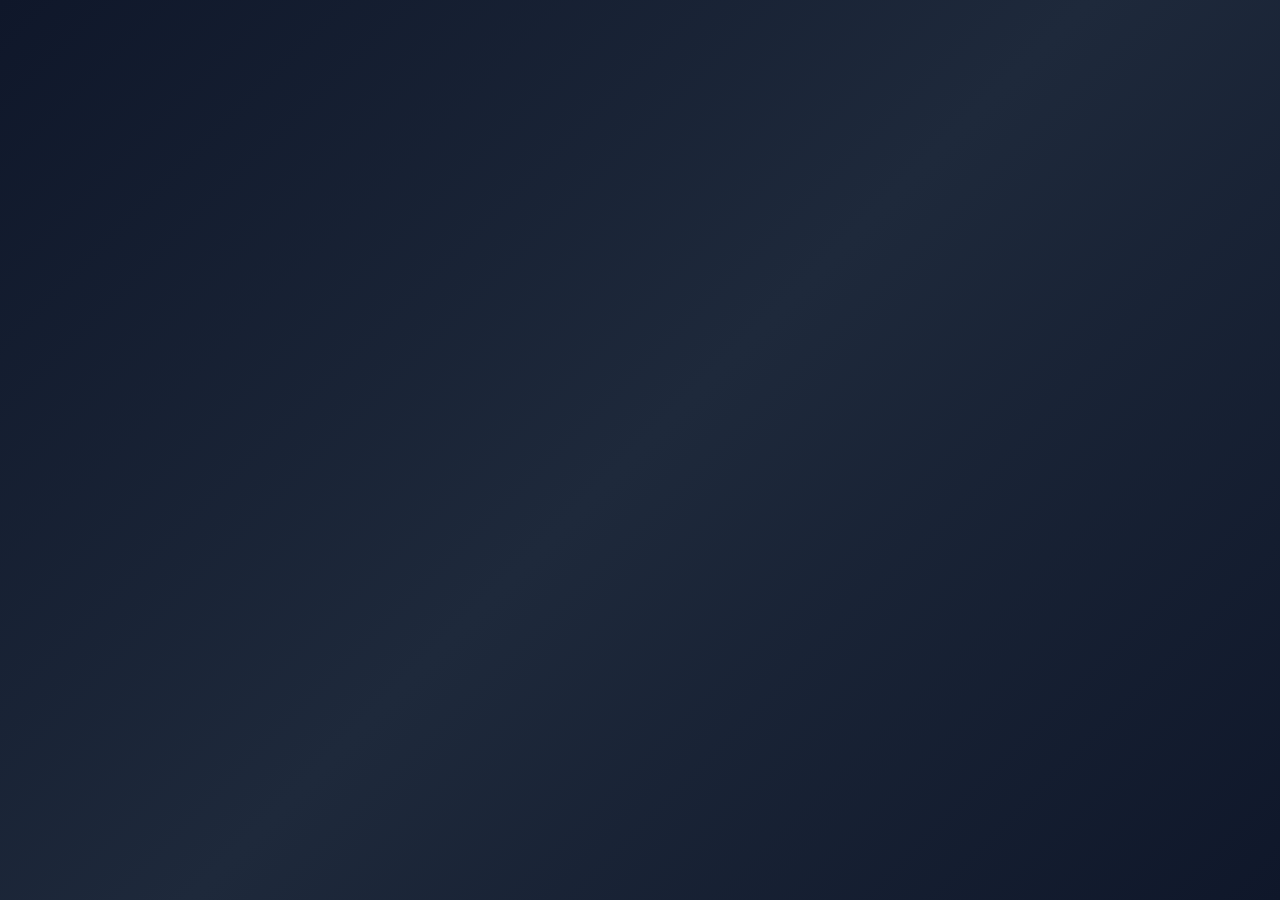
==== index.html @ 05bf09d7 "Create index.html" ====
<!DOCTYPE html>
<html lang="en">
<head>
    <meta charset="UTF-8">
    <meta name="viewport" content="width=device-width, initial-scale=1.0">
    <title>AI Todo Planner - Smart Task Management</title>
    <style>
        * {
            margin: 0;
            padding: 0;
            box-sizing: border-box;
        }

        :root {
            --primary: #6366f1;
            --primary-dark: #4f46e5;
            --secondary: #8b5cf6;
            --success: #10b981;
            --warning: #f59e0b;
            --danger: #ef4444;
            --dark: #1f2937;
            --dark-lighter: #374151;
            --light: #f9fafb;
            --border: #4b5563;
            --text: #e5e7eb;
            --text-muted: #9ca3af;
        }

        body {
            font-family: 'Segoe UI', Tahoma, Geneva, Verdana, sans-serif;
            background: linear-gradient(135deg, #0f172a 0%, #1e293b 50%, #0f172a 100%);
            color: var(--text);
            min-height: 100vh;
            padding: 20px;
        }

        .container {
            max-width: 1200px;
            margin: 0 auto;
        }

        /* Header */
        .header {
            background: linear-gradient(135deg, var(--primary) 0%, var(--secondary) 100%);
            border-radius: 16px;
            padding: 30px;
            margin-bottom: 40px;
            box-shadow: 0 20px 25px rgba(0, 0, 0, 0.3);
        }

        .header-content {
            display: flex;
            justify-content: space-between;
            align-items: center;
            flex-wrap: wrap;
            gap: 30px;
        }

        .logo {
            display: flex;
            align-items: center;
            gap: 15px;
            color: white;
        }

        .logo-icon {
            font-size: 40px;
            animation: float 3s ease-in-out infinite;
        }

        .logo h1 {
            font-size: 28px;
            font-weight: 700;
        }

        @keyframes float {
            0%, 100% { transform: translateY(0); }
            50% { transform: translateY(-10px); }
        }

        .header-stats {
            display: flex;
            gap: 30px;
        }

        .stat {
            display: flex;
            flex-direction: column;
            align-items: center;
            background: rgba(255, 255, 255, 0.1);
            padding: 15px 25px;
            border-radius: 10px;
            backdrop-filter: blur(10px);
        }

        .stat-label {
            font-size: 12px;
            text-transform: uppercase;
            letter-spacing: 1px;
            opacity: 0.9;
            color: rgba(255, 255, 255, 0.8);
        }

        .stat-value {
            font-size: 28px;
            font-weight: 700;
            color: white;
            margin-top: 5px;
        }

        /* Main Content */
        .main-content {
            display: flex;
            flex-direction: column;
            gap: 30px;
        }

        /* Input Section */
        .input-section {
            display: flex;
            flex-direction: column;
            gap: 20px;
        }

        .input-container {
            background: var(--dark-lighter);
            border: 2px solid var(--border);
            border-radius: 12px;
            padding: 20px;
            transition: all 0.3s ease;
        }

        .input-container:focus-within {
            border-color: var(--primary);
            box-shadow: 0 0 0 3px rgba(99, 102, 241, 0.1);
        }

        .task-input {
            width: 100%;
            min-height: 120px;
            background: var(--dark);
            color: var(--text);
            border: none;
            border-radius: 8px;
            padding: 15px;
            font-size: 16px;
            font-family: inherit;
            resize: vertical;
            margin-bottom: 15px;
            outline: none;
            transition: all 0.3s ease;
        }

        .task-input:focus {
            background: rgba(99, 102, 241, 0.05);
            box-shadow: inset 0 0 0 2px var(--primary);
        }

        .task-input::placeholder {
            color: var(--text-muted);
        }

        .input-actions {
            display: flex;
            gap: 10px;
            flex-wrap: wrap;
        }

        /* Buttons */
        .btn {
            padding: 12px 24px;
            border: none;
            border-radius: 8px;
            font-size: 14px;
            font-weight: 600;
            cursor: pointer;
            display: flex;
            align-items: center;
            gap: 8px;
            transition: all 0.3s ease;
            text-transform: uppercase;
            letter-spacing: 0.5px;
        }

        .btn-icon {
            font-size: 16px;
        }

        .btn-primary {
            background: linear-gradient(135deg, var(--primary) 0%, var(--secondary) 100%);
            color: white;
            box-shadow: 0 4px 15px rgba(99, 102, 241, 0.3);
        }

        .btn-primary:hover {
            transform: translateY(-2px);
            box-shadow: 0 6px 20px rgba(99, 102, 241, 0.4);
        }

        .btn-primary:active {
            transform: translateY(0);
        }

        .btn-secondary {
            background: rgba(139, 92, 246, 0.15);
            color: #c4b5fd;
            border: 1px solid var(--secondary);
        }

        .btn-secondary:hover {
            background: rgba(139, 92, 246, 0.25);
            border-color: #c4b5fd;
        }

        .btn-outline {
            background: transparent;
            border: 2px solid var(--border);
            color: var(--text);
        }

        .btn-outline:hover {
            background: rgba(99, 102, 241, 0.1);
            border-color: var(--primary);
        }

        .btn-danger {
            background: rgba(239, 68, 68, 0.15);
            color: #fca5a5;
            border: 1px solid var(--danger);
        }

        .btn-danger:hover {
            background: rgba(239, 68, 68, 0.25);
        }

        /* AI Suggestions */
        .ai-suggestions {
            background: var(--dark-lighter);
            border: 2px solid var(--primary);
            border-radius: 12px;
            padding: 20px;
            animation: slideIn 0.3s ease;
        }

        .ai-suggestions.hidden {
            display: none;
        }

        @keyframes slideIn {
            from {
                opacity: 0;
                transform: translateY(-20px);
            }
            to {
                opacity: 1;
                transform: translateY(0);
            }
        }

        .suggestions-header {
            display: flex;
            justify-content: space-between;
            align-items: center;
            margin-bottom: 20px;
        }

        .suggestions-header h3 {
            color: var(--primary);
            font-size: 18px;
        }

        .close-btn {
            background: none;
            border: none;
            color: var(--text);
            font-size: 24px;
            cursor: pointer;
            transition: color 0.3s ease;
        }

        .close-btn:hover {
            color: var(--primary);
        }

        .suggestions-content {
            display: flex;
            flex-direction: column;
            gap: 15px;
            margin-bottom: 20px;
            max-height: 400px;
            overflow-y: auto;
        }

        .suggestion-item {
            background: var(--dark);
            border: 1px solid var(--border);
            border-radius: 8px;
            padding: 15px;
            cursor: pointer;
            transition: all 0.3s ease;
            display: flex;
            justify-content: space-between;
            align-items: start;
        }

        .suggestion-item:hover {
            background: rgba(99, 102, 241, 0.1);
            border-color: var(--primary);
            transform: translateX(5px);
        }

        .suggestion-item input[type="checkbox"] {
            margin-right: 10px;
            margin-top: 2px;
            cursor: pointer;
        }

        .suggestion-text {
            flex: 1;
        }

        .suggestion-text strong {
            color: var(--primary);
            display: block;
            margin-bottom: 5px;
        }

        .suggestion-meta {
            color: var(--text-muted);
            font-size: 12px;
            margin-top: 5px;
        }

        .suggestions-actions {
            display: flex;
            gap: 10px;
            flex-wrap: wrap;
        }

        /* Controls Section */
        .controls-section {
            display: flex;
            justify-content: space-between;
            align-items: center;
            flex-wrap: wrap;
            gap: 20px;
            background: var(--dark-lighter);
            padding: 15px 20px;
            border-radius: 12px;
        }

        .view-controls {
            display: flex;
            gap: 10px;
            flex-wrap: wrap;
        }

        .view-btn {
            padding: 10px 16px;
            background: var(--dark);
            color: var(--text-muted);
            border: 1px solid var(--border);
            border-radius: 8px;
            cursor: pointer;
            transition: all 0.3s ease;
            font-weight: 600;
            font-size: 14px;
        }

        .view-btn:hover {
            border-color: var(--primary);
            color: var(--primary);
        }

        .view-btn.active {
            background: linear-gradient(135deg, var(--primary) 0%, var(--secondary) 100%);
            border-color: transparent;
            color: white;
        }

        .sort-select {
            background: var(--dark);
            color: var(--text);
            border: 1px solid var(--border);
            border-radius: 8px;
            padding: 10px 16px;
            cursor: pointer;
            font-size: 14px;
            transition: all 0.3s ease;
        }

        .sort-select:hover,
        .sort-select:focus {
            border-color: var(--primary);
            outline: none;
        }

        /* Tasks Section */
        .tasks-section {
            position: relative;
            min-height: 200px;
        }

        .tasks-grid {
            display: grid;
            grid-template-columns: repeat(auto-fill, minmax(300px, 1fr));
            gap: 20px;
            animation: fadeIn 0.3s ease;
        }

        @keyframes fadeIn {
            from { opacity: 0; }
            to { opacity: 1; }
        }

        .task-card {
            background: var(--dark-lighter);
            border: 2px solid var(--border);
            border-radius: 12px;
            padding: 20px;
            cursor: pointer;
            transition: all 0.3s ease;
            position: relative;
            overflow: hidden;
        }

        .task-card::before {
            content: '';
            position: absolute;
            top: 0;
            left: -100%;
            width: 100%;
            height: 100%;
            background: linear-gradient(90deg, transparent, rgba(255, 255, 255, 0.1), transparent);
            transition: left 0.5s ease;
        }

        .task-card:hover::before {
            left: 100%;
        }

        .task-card:hover {
            border-color: var(--primary);
            transform: translateY(-5px);
            box-shadow: 0 10px 30px rgba(99, 102, 241, 0.2);
        }

        .task-card.completed {
            opacity: 0.6;
            border-color: var(--success);
        }

        .task-header {
            display: flex;
            justify-content: space-between;
            align-items: start;
            margin-bottom: 15px;
            gap: 10px;
        }

        .task-checkbox {
            width: 24px;
            height: 24px;
            cursor: pointer;
            accent-color: var(--primary);
            flex-shrink: 0;
            margin-top: 3px;
        }

        .task-title {
            font-size: 18px;
            font-weight: 700;
            color: var(--text);
            flex: 1;
            word-break: break-word;
            text-decoration: none;
        }

        .task-card.completed .task-title {
            text-decoration: line-through;
            color: var(--text-muted);
        }

        .task-priority {
            padding: 4px 12px;
            border-radius: 20px;
            font-size: 12px;
            font-weight: 600;
            text-transform: uppercase;
            letter-spacing: 0.5px;
            white-space: nowrap;
            flex-shrink: 0;
        }

        .priority-high {
            background: rgba(239, 68, 68, 0.2);
            color: #fca5a5;
            border: 1px solid var(--danger);
        }

        .priority-medium {
            background: rgba(245, 158, 11, 0.2);
            color: #fcd34d;
            border: 1px solid var(--warning);
        }

        .priority-low {
            background: rgba(16, 185, 129, 0.2);
            color: #6ee7b7;
            border: 1px solid var(--success);
        }

        .task-description {
            color: var(--text-muted);
            font-size: 14px;
            margin-bottom: 12px;
            line-height: 1.5;
            word-break: break-word;
        }

        .task-meta {
            display: flex;
            justify-content: space-between;
            align-items: center;
            flex-wrap: wrap;
            gap: 10px;
            padding-top: 12px;
            border-top: 1px solid var(--border);
            font-size: 12px;
        }

        .task-category {
            padding: 4px 8px;
            border-radius: 6px;
            background: var(--dark);
            color: var(--text-muted);
            text-transform: capitalize;
        }

        .task-duedate {
            color: var(--text-muted);
        }

        .task-duedate.overdue {
            color: var(--danger);
            font-weight: 600;
        }

        .task-actions {
            display: flex;
            gap: 8px;
            margin-top: 12px;
            padding-top: 12px;
            border-top: 1px solid var(--border);
        }

        .task-action-btn {
            flex: 1;
            padding: 8px 12px;
            background: var(--dark);
            color: var(--text);
            border: 1px solid var(--border);
            border-radius: 6px;
            font-size: 12px;
            cursor: pointer;
            transition: all 0.3s ease;
            font-weight: 600;
        }

        .task-action-btn:hover {
            background: var(--primary);
            border-color: var(--primary);
            color: white;
        }

        /* Empty State */
        .empty-state {
            display: flex;
            flex-direction: column;
            align-items: center;
            justify-content: center;
            min-height: 300px;
            color: var(--text-muted);
        }

        .empty-icon {
            font-size: 80px;
            margin-bottom: 20px;
            opacity: 0.5;
        }

        .empty-state p {
            font-size: 18px;
            text-align: center;
            max-width: 400px;
        }

        /* Modal */
        .modal {
            position: fixed;
            top: 0;
            left: 0;
            right: 0;
            bottom: 0;
            background: rgba(0, 0, 0, 0.7);
            display: flex;
            align-items: center;
            justify-content: center;
            z-index: 1000;
            animation: fadeIn 0.3s ease;
        }

        .modal.hidden {
            display: none;
        }

        .modal-content {
            background: var(--dark-lighter);
            border: 2px solid var(--border);
            border-radius: 16px;
            max-width: 500px;
            width: 90%;
            max-height: 90vh;
            overflow-y: auto;
            box-shadow: 0 20px 60px rgba(0, 0, 0, 0.5);
        }

        .modal-header {
            display: flex;
            justify-content: space-between;
            align-items: center;
            padding: 25px;
            border-bottom: 2px solid var(--border);
        }

        .modal-header h2 {
            font-size: 22px;
            color: var(--primary);
        }

        .modal-body {
            padding: 25px;
            display: flex;
            flex-direction: column;
            gap: 20px;
        }

        .form-group {
            display: flex;
            flex-direction: column;
            gap: 8px;
        }

        .form-group label {
            font-weight: 600;
            font-size: 14px;
            color: var(--text);
            text-transform: uppercase;
            letter-spacing: 0.5px;
        }

        .form-input,
        .form-textarea,
        .form-select {
            background: var(--dark);
            color: var(--text);
            border: 1px solid var(--border);
            border-radius: 8px;
            padding: 12px;
            font-size: 14px;
            font-family: inherit;
            transition: all 0.3s ease;
        }

        .form-input:focus,
        .form-textarea:focus,
        .form-select:focus {
            outline: none;
            border-color: var(--primary);
            box-shadow: 0 0 0 3px rgba(99, 102, 241, 0.1);
        }

        .form-textarea {
            resize: vertical;
            min-height: 100px;
        }

        .form-checkbox {
            accent-color: var(--primary);
            cursor: pointer;
            width: 18px;
            height: 18px;
        }

        .form-checkbox + label {
            margin: 0;
            display: flex;
            align-items: center;
            gap: 10px;
            font-weight: 400;
            text-transform: none;
            letter-spacing: normal;
        }

        .form-row {
            display: grid;
            grid-template-columns: 1fr 1fr;
            gap: 15px;
        }

        .modal-actions {
            display: flex;
            gap: 10px;
            padding: 20px 25px;
            border-top: 2px solid var(--border);
            flex-wrap: wrap;
        }

        .modal-actions .btn {
            flex: 1;
            justify-content: center;
            min-width: 120px;
        }

        /* Notifications */
        .notification-area {
            position: fixed;
            bottom: 20px;
            right: 20px;
            display: flex;
            flex-direction: column;
            gap: 10px;
            z-index: 2000;
            max-width: 400px;
        }

        .notification {
            background: var(--dark-lighter);
            border: 2px solid var(--border);
            border-radius: 8px;
            padding: 16px;
            display: flex;
            align-items: center;
            gap: 12px;
            animation: slideInRight 0.3s ease;
            box-shadow: 0 10px 30px rgba(0, 0, 0, 0.3);
        }

        @keyframes slideInRight {
            from {
                opacity: 0;
                transform: translateX(100px);
            }
            to {
                opacity: 1;
                transform: translateX(0);
            }
        }

        .notification.success {
            border-color: var(--success);
            background: rgba(16, 185, 129, 0.1);
        }

        .notification.success .notification-icon {
            color: var(--success);
            font-size: 20px;
        }

        .notification.error {
            border-color: var(--danger);
            background: rgba(239, 68, 68, 0.1);
        }

        .notification.error .notification-icon {
            color: var(--danger);
            font-size: 20px;
        }

        .notification.info {
            border-color: var(--primary);
            background: rgba(99, 102, 241, 0.1);
        }

        .notification.info .notification-icon {
            color: var(--primary);
            font-size: 20px;
        }

        .notification-text {
            flex: 1;
            font-size: 14px;
        }

        /* Reminder Notification */
        .remin
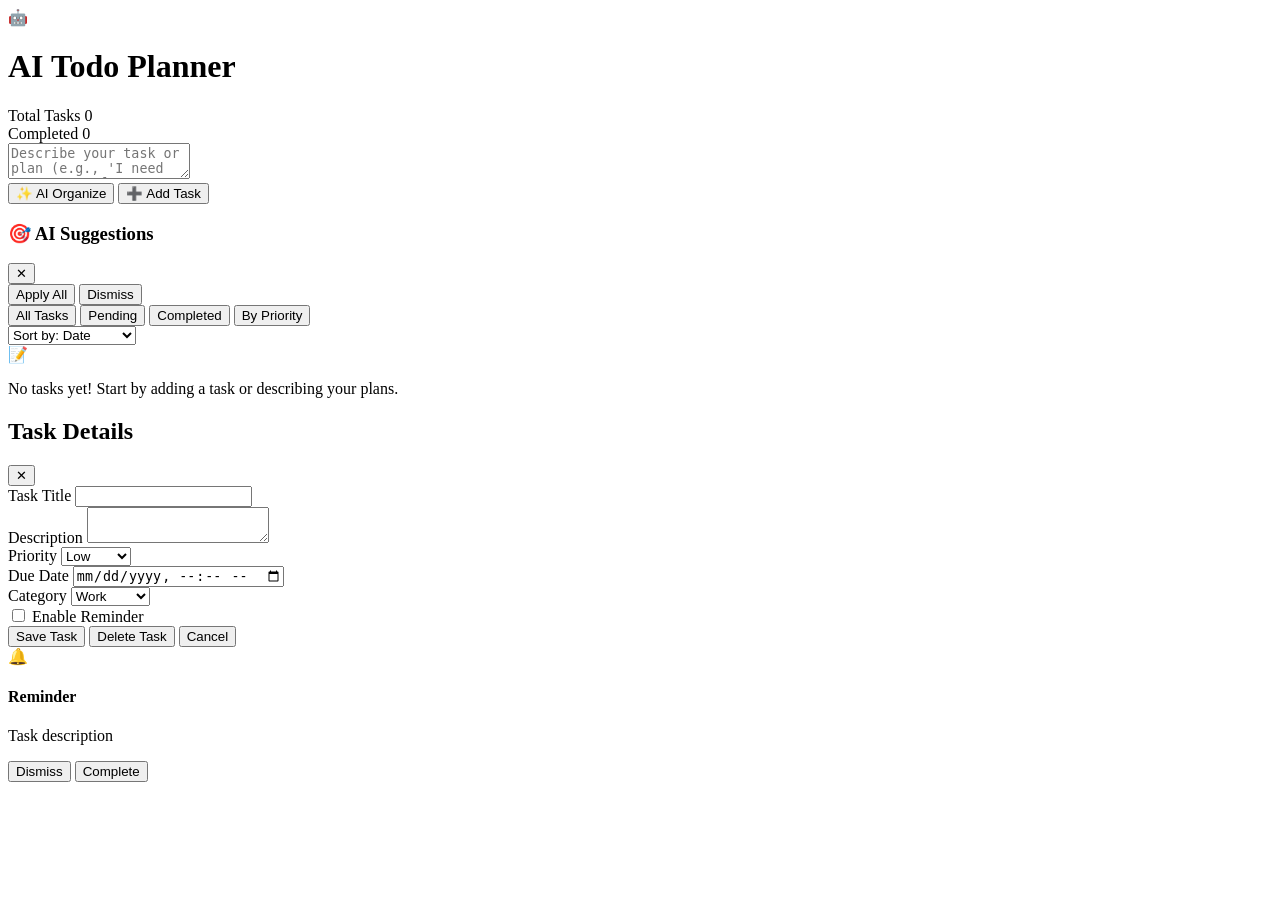
==== commit 5b1003a2: "Add initial HTML structure for AI Todo Planner" ====
--- a/index.html
+++ b/index.html
@@ -4,793 +4,165 @@
     <meta charset="UTF-8">
     <meta name="viewport" content="width=device-width, initial-scale=1.0">
     <title>AI Todo Planner - Smart Task Management</title>
-    <style>
-        * {
-            margin: 0;
-            padding: 0;
-            box-sizing: border-box;
-        }
+    <link rel="stylesheet" href="styles.css">
+</head>
+<body>
+    <div class="container">
+        <!-- Header -->
+        <header class="header">
+            <div class="header-content">
+                <div class="logo">
+                    <span class="logo-icon">🤖</span>
+                    <h1>AI Todo Planner</h1>
+                </div>
+                <div class="header-stats">
+                    <div class="stat">
+                        <span class="stat-label">Total Tasks</span>
+                        <span class="stat-value" id="totalTasks">0</span>
+                    </div>
+                    <div class="stat">
+                        <span class="stat-label">Completed</span>
+                        <span class="stat-value" id="completedTasks">0</span>
+                    </div>
+                </div>
+            </div>
+        </header>
 
-        :root {
-            --primary: #6366f1;
-            --primary-dark: #4f46e5;
-            --secondary: #8b5cf6;
-            --success: #10b981;
-            --warning: #f59e0b;
-            --danger: #ef4444;
-            --dark: #1f2937;
-            --dark-lighter: #374151;
-            --light: #f9fafb;
-            --border: #4b5563;
-            --text: #e5e7eb;
-            --text-muted: #9ca3af;
-        }
+        <!-- Main Content -->
+        <main class="main-content">
+            <!-- Input Section -->
+            <section class="input-section">
+                <div class="input-container">
+                    <textarea 
+                        id="taskInput" 
+                        placeholder="Describe your task or plan (e.g., 'I need to prepare for my presentation tomorrow and buy groceries')..."
+                        class="task-input"
+                    ></textarea>
+                    <div class="input-actions">
+                        <button id="aiAnalyzeBtn" class="btn btn-primary">
+                            <span class="btn-icon">✨</span> AI Organize
+                        </button>
+                        <button id="addTaskBtn" class="btn btn-secondary">
+                            <span class="btn-icon">➕</span> Add Task
+                        </button>
+                    </div>
+                </div>
 
-        body {
-            font-family: 'Segoe UI', Tahoma, Geneva, Verdana, sans-serif;
-            background: linear-gradient(135deg, #0f172a 0%, #1e293b 50%, #0f172a 100%);
-            color: var(--text);
-            min-height: 100vh;
-            padding: 20px;
-        }
+                <!-- AI Suggestions -->
+                <div id="aiSuggestions" class="ai-suggestions hidden">
+                    <div class="suggestions-header">
+                        <h3>🎯 AI Suggestions</h3>
+                        <button class="close-btn" onclick="closeAISuggestions()">✕</button>
+                    </div>
+                    <div id="suggestionsContent" class="suggestions-content"></div>
+                    <div class="suggestions-actions">
+                        <button id="applySuggestionsBtn" class="btn btn-primary">Apply All</button>
+                        <button onclick="closeAISuggestions()" class="btn btn-outline">Dismiss</button>
+                    </div>
+                </div>
+            </section>
 
-        .container {
-            max-width: 1200px;
-            margin: 0 auto;
-        }
+            <!-- Filters & Views -->
+            <section class="controls-section">
+                <div class="view-controls">
+                    <button class="view-btn active" data-view="all">All Tasks</button>
+                    <button class="view-btn" data-view="pending">Pending</button>
+                    <button class="view-btn" data-view="completed">Completed</button>
+                    <button class="view-btn" data-view="priority">By Priority</button>
+                </div>
+                <div class="sort-controls">
+                    <select id="sortBy" class="sort-select">
+                        <option value="date">Sort by: Date</option>
+                        <option value="priority">Sort by: Priority</option>
+                        <option value="duedate">Sort by: Due Date</option>
+                    </select>
+                </div>
+            </section>
 
-        /* Header */
-        .header {
-            background: linear-gradient(135deg, var(--primary) 0%, var(--secondary) 100%);
-            border-radius: 16px;
-            padding: 30px;
-            margin-bottom: 40px;
-            box-shadow: 0 20px 25px rgba(0, 0, 0, 0.3);
-        }
+            <!-- Tasks Grid -->
+            <section class="tasks-section">
+                <div id="tasksList" class="tasks-grid"></div>
+                <div id="emptyState" class="empty-state">
+                    <div class="empty-icon">📝</div>
+                    <p>No tasks yet! Start by adding a task or describing your plans.</p>
+                </div>
+            </section>
+        </main>
 
-        .header-content {
-            display: flex;
-            justify-content: space-between;
-            align-items: center;
-            flex-wrap: wrap;
-            gap: 30px;
-        }
+        <!-- Notification Area -->
+        <div id="notificationArea" class="notification-area"></div>
+    </div>
 
-        .logo {
-            display: flex;
-            align-items: center;
-            gap: 15px;
-            color: white;
-        }
+    <!-- Modal for Task Details -->
+    <div id="taskModal" class="modal hidden">
+        <div class="modal-content">
+            <div class="modal-header">
+                <h2 id="modalTitle">Task Details</h2>
+                <button class="close-btn" onclick="closeTaskModal()">✕</button>
+            </div>
+            <div class="modal-body">
+                <div class="form-group">
+                    <label for="modalTaskTitle">Task Title</label>
+                    <input type="text" id="modalTaskTitle" class="form-input">
+                </div>
+                <div class="form-group">
+                    <label for="modalTaskDesc">Description</label>
+                    <textarea id="modalTaskDesc" class="form-textarea"></textarea>
+                </div>
+                <div class="form-row">
+                    <div class="form-group">
+                        <label for="modalTaskPriority">Priority</label>
+                        <select id="modalTaskPriority" class="form-select">
+                            <option value="low">Low</option>
+                            <option value="medium">Medium</option>
+                            <option value="high">High</option>
+                        </select>
+                    </div>
+                    <div class="form-group">
+                        <label for="modalTaskDueDate">Due Date</label>
+                        <input type="datetime-local" id="modalTaskDueDate" class="form-input">
+                    </div>
+                </div>
+                <div class="form-group">
+                    <label for="modalTaskCategory">Category</label>
+                    <select id="modalTaskCategory" class="form-select">
+                        <option value="work">Work</option>
+                        <option value="personal">Personal</option>
+                        <option value="shopping">Shopping</option>
+                        <option value="health">Health</option>
+                        <option value="other">Other</option>
+                    </select>
+                </div>
+                <div class="form-group">
+                    <label>
+                        <input type="checkbox" id="modalTaskReminder" class="form-checkbox">
+                        Enable Reminder
+                    </label>
+                </div>
+            </div>
+            <div class="modal-actions">
+                <button id="saveTaskBtn" class="btn btn-primary">Save Task</button>
+                <button id="deleteTaskBtn" class="btn btn-danger">Delete Task</button>
+                <button onclick="closeTaskModal()" class="btn btn-outline">Cancel</button>
+            </div>
+        </div>
+    </div>
 
-        .logo-icon {
-            font-size: 40px;
-            animation: float 3s ease-in-out infinite;
-        }
+    <!-- Reminder Notification -->
+    <div id="reminderNotification" class="reminder-notification hidden">
+        <div class="reminder-content">
+            <div class="reminder-icon">🔔</div>
+            <div class="reminder-text">
+                <h4 id="reminderTitle">Reminder</h4>
+                <p id="reminderDesc">Task description</p>
+            </div>
+            <div class="reminder-actions">
+                <button onclick="dismissReminder()" class="reminder-btn">Dismiss</button>
+                <button onclick="completeFromReminder()" class="reminder-btn primary">Complete</button>
+            </div>
+        </div>
+    </div>
 
-        .logo h1 {
-            font-size: 28px;
-            font-weight: 700;
-        }
-
-        @keyframes float {
-            0%, 100% { transform: translateY(0); }
-            50% { transform: translateY(-10px); }
-        }
-
-        .header-stats {
-            display: flex;
-            gap: 30px;
-        }
-
-        .stat {
-            display: flex;
-            flex-direction: column;
-            align-items: center;
-            background: rgba(255, 255, 255, 0.1);
-            padding: 15px 25px;
-            border-radius: 10px;
-            backdrop-filter: blur(10px);
-        }
-
-        .stat-label {
-            font-size: 12px;
-            text-transform: uppercase;
-            letter-spacing: 1px;
-            opacity: 0.9;
-            color: rgba(255, 255, 255, 0.8);
-        }
-
-        .stat-value {
-            font-size: 28px;
-            font-weight: 700;
-            color: white;
-            margin-top: 5px;
-        }
-
-        /* Main Content */
-        .main-content {
-            display: flex;
-            flex-direction: column;
-            gap: 30px;
-        }
-
-        /* Input Section */
-        .input-section {
-            display: flex;
-            flex-direction: column;
-            gap: 20px;
-        }
-
-        .input-container {
-            background: var(--dark-lighter);
-            border: 2px solid var(--border);
-            border-radius: 12px;
-            padding: 20px;
-            transition: all 0.3s ease;
-        }
-
-        .input-container:focus-within {
-            border-color: var(--primary);
-            box-shadow: 0 0 0 3px rgba(99, 102, 241, 0.1);
-        }
-
-        .task-input {
-            width: 100%;
-            min-height: 120px;
-            background: var(--dark);
-            color: var(--text);
-            border: none;
-            border-radius: 8px;
-            padding: 15px;
-            font-size: 16px;
-            font-family: inherit;
-            resize: vertical;
-            margin-bottom: 15px;
-            outline: none;
-            transition: all 0.3s ease;
-        }
-
-        .task-input:focus {
-            background: rgba(99, 102, 241, 0.05);
-            box-shadow: inset 0 0 0 2px var(--primary);
-        }
-
-        .task-input::placeholder {
-            color: var(--text-muted);
-        }
-
-        .input-actions {
-            display: flex;
-            gap: 10px;
-            flex-wrap: wrap;
-        }
-
-        /* Buttons */
-        .btn {
-            padding: 12px 24px;
-            border: none;
-            border-radius: 8px;
-            font-size: 14px;
-            font-weight: 600;
-            cursor: pointer;
-            display: flex;
-            align-items: center;
-            gap: 8px;
-            transition: all 0.3s ease;
-            text-transform: uppercase;
-            letter-spacing: 0.5px;
-        }
-
-        .btn-icon {
-            font-size: 16px;
-        }
-
-        .btn-primary {
-            background: linear-gradient(135deg, var(--primary) 0%, var(--secondary) 100%);
-            color: white;
-            box-shadow: 0 4px 15px rgba(99, 102, 241, 0.3);
-        }
-
-        .btn-primary:hover {
-            transform: translateY(-2px);
-            box-shadow: 0 6px 20px rgba(99, 102, 241, 0.4);
-        }
-
-        .btn-primary:active {
-            transform: translateY(0);
-        }
-
-        .btn-secondary {
-            background: rgba(139, 92, 246, 0.15);
-            color: #c4b5fd;
-            border: 1px solid var(--secondary);
-        }
-
-        .btn-secondary:hover {
-            background: rgba(139, 92, 246, 0.25);
-            border-color: #c4b5fd;
-        }
-
-        .btn-outline {
-            background: transparent;
-            border: 2px solid var(--border);
-            color: var(--text);
-        }
-
-        .btn-outline:hover {
-            background: rgba(99, 102, 241, 0.1);
-            border-color: var(--primary);
-        }
-
-        .btn-danger {
-            background: rgba(239, 68, 68, 0.15);
-            color: #fca5a5;
-            border: 1px solid var(--danger);
-        }
-
-        .btn-danger:hover {
-            background: rgba(239, 68, 68, 0.25);
-        }
-
-        /* AI Suggestions */
-        .ai-suggestions {
-            background: var(--dark-lighter);
-            border: 2px solid var(--primary);
-            border-radius: 12px;
-            padding: 20px;
-            animation: slideIn 0.3s ease;
-        }
-
-        .ai-suggestions.hidden {
-            display: none;
-        }
-
-        @keyframes slideIn {
-            from {
-                opacity: 0;
-                transform: translateY(-20px);
-            }
-            to {
-                opacity: 1;
-                transform: translateY(0);
-            }
-        }
-
-        .suggestions-header {
-            display: flex;
-            justify-content: space-between;
-            align-items: center;
-            margin-bottom: 20px;
-        }
-
-        .suggestions-header h3 {
-            color: var(--primary);
-            font-size: 18px;
-        }
-
-        .close-btn {
-            background: none;
-            border: none;
-            color: var(--text);
-            font-size: 24px;
-            cursor: pointer;
-            transition: color 0.3s ease;
-        }
-
-        .close-btn:hover {
-            color: var(--primary);
-        }
-
-        .suggestions-content {
-            display: flex;
-            flex-direction: column;
-            gap: 15px;
-            margin-bottom: 20px;
-            max-height: 400px;
-            overflow-y: auto;
-        }
-
-        .suggestion-item {
-            background: var(--dark);
-            border: 1px solid var(--border);
-            border-radius: 8px;
-            padding: 15px;
-            cursor: pointer;
-            transition: all 0.3s ease;
-            display: flex;
-            justify-content: space-between;
-            align-items: start;
-        }
-
-        .suggestion-item:hover {
-            background: rgba(99, 102, 241, 0.1);
-            border-color: var(--primary);
-            transform: translateX(5px);
-        }
-
-        .suggestion-item input[type="checkbox"] {
-            margin-right: 10px;
-            margin-top: 2px;
-            cursor: pointer;
-        }
-
-        .suggestion-text {
-            flex: 1;
-        }
-
-        .suggestion-text strong {
-            color: var(--primary);
-            display: block;
-            margin-bottom: 5px;
-        }
-
-        .suggestion-meta {
-            color: var(--text-muted);
-            font-size: 12px;
-            margin-top: 5px;
-        }
-
-        .suggestions-actions {
-            display: flex;
-            gap: 10px;
-            flex-wrap: wrap;
-        }
-
-        /* Controls Section */
-        .controls-section {
-            display: flex;
-            justify-content: space-between;
-            align-items: center;
-            flex-wrap: wrap;
-            gap: 20px;
-            background: var(--dark-lighter);
-            padding: 15px 20px;
-            border-radius: 12px;
-        }
-
-        .view-controls {
-            display: flex;
-            gap: 10px;
-            flex-wrap: wrap;
-        }
-
-        .view-btn {
-            padding: 10px 16px;
-            background: var(--dark);
-            color: var(--text-muted);
-            border: 1px solid var(--border);
-            border-radius: 8px;
-            cursor: pointer;
-            transition: all 0.3s ease;
-            font-weight: 600;
-            font-size: 14px;
-        }
-
-        .view-btn:hover {
-            border-color: var(--primary);
-            color: var(--primary);
-        }
-
-        .view-btn.active {
-            background: linear-gradient(135deg, var(--primary) 0%, var(--secondary) 100%);
-            border-color: transparent;
-            color: white;
-        }
-
-        .sort-select {
-            background: var(--dark);
-            color: var(--text);
-            border: 1px solid var(--border);
-            border-radius: 8px;
-            padding: 10px 16px;
-            cursor: pointer;
-            font-size: 14px;
-            transition: all 0.3s ease;
-        }
-
-        .sort-select:hover,
-        .sort-select:focus {
-            border-color: var(--primary);
-            outline: none;
-        }
-
-        /* Tasks Section */
-        .tasks-section {
-            position: relative;
-            min-height: 200px;
-        }
-
-        .tasks-grid {
-            display: grid;
-            grid-template-columns: repeat(auto-fill, minmax(300px, 1fr));
-            gap: 20px;
-            animation: fadeIn 0.3s ease;
-        }
-
-        @keyframes fadeIn {
-            from { opacity: 0; }
-            to { opacity: 1; }
-        }
-
-        .task-card {
-            background: var(--dark-lighter);
-            border: 2px solid var(--border);
-            border-radius: 12px;
-            padding: 20px;
-            cursor: pointer;
-            transition: all 0.3s ease;
-            position: relative;
-            overflow: hidden;
-        }
-
-        .task-card::before {
-            content: '';
-            position: absolute;
-            top: 0;
-            left: -100%;
-            width: 100%;
-            height: 100%;
-            background: linear-gradient(90deg, transparent, rgba(255, 255, 255, 0.1), transparent);
-            transition: left 0.5s ease;
-        }
-
-        .task-card:hover::before {
-            left: 100%;
-        }
-
-        .task-card:hover {
-            border-color: var(--primary);
-            transform: translateY(-5px);
-            box-shadow: 0 10px 30px rgba(99, 102, 241, 0.2);
-        }
-
-        .task-card.completed {
-            opacity: 0.6;
-            border-color: var(--success);
-        }
-
-        .task-header {
-            display: flex;
-            justify-content: space-between;
-            align-items: start;
-            margin-bottom: 15px;
-            gap: 10px;
-        }
-
-        .task-checkbox {
-            width: 24px;
-            height: 24px;
-            cursor: pointer;
-            accent-color: var(--primary);
-            flex-shrink: 0;
-            margin-top: 3px;
-        }
-
-        .task-title {
-            font-size: 18px;
-            font-weight: 700;
-            color: var(--text);
-            flex: 1;
-            word-break: break-word;
-            text-decoration: none;
-        }
-
-        .task-card.completed .task-title {
-            text-decoration: line-through;
-            color: var(--text-muted);
-        }
-
-        .task-priority {
-            padding: 4px 12px;
-            border-radius: 20px;
-            font-size: 12px;
-            font-weight: 600;
-            text-transform: uppercase;
-            letter-spacing: 0.5px;
-            white-space: nowrap;
-            flex-shrink: 0;
-        }
-
-        .priority-high {
-            background: rgba(239, 68, 68, 0.2);
-            color: #fca5a5;
-            border: 1px solid var(--danger);
-        }
-
-        .priority-medium {
-            background: rgba(245, 158, 11, 0.2);
-            color: #fcd34d;
-            border: 1px solid var(--warning);
-        }
-
-        .priority-low {
-            background: rgba(16, 185, 129, 0.2);
-            color: #6ee7b7;
-            border: 1px solid var(--success);
-        }
-
-        .task-description {
-            color: var(--text-muted);
-            font-size: 14px;
-            margin-bottom: 12px;
-            line-height: 1.5;
-            word-break: break-word;
-        }
-
-        .task-meta {
-            display: flex;
-            justify-content: space-between;
-            align-items: center;
-            flex-wrap: wrap;
-            gap: 10px;
-            padding-top: 12px;
-            border-top: 1px solid var(--border);
-            font-size: 12px;
-        }
-
-        .task-category {
-            padding: 4px 8px;
-            border-radius: 6px;
-            background: var(--dark);
-            color: var(--text-muted);
-            text-transform: capitalize;
-        }
-
-        .task-duedate {
-            color: var(--text-muted);
-        }
-
-        .task-duedate.overdue {
-            color: var(--danger);
-            font-weight: 600;
-        }
-
-        .task-actions {
-            display: flex;
-            gap: 8px;
-            margin-top: 12px;
-            padding-top: 12px;
-            border-top: 1px solid var(--border);
-        }
-
-        .task-action-btn {
-            flex: 1;
-            padding: 8px 12px;
-            background: var(--dark);
-            color: var(--text);
-            border: 1px solid var(--border);
-            border-radius: 6px;
-            font-size: 12px;
-            cursor: pointer;
-            transition: all 0.3s ease;
-            font-weight: 600;
-        }
-
-        .task-action-btn:hover {
-            background: var(--primary);
-            border-color: var(--primary);
-            color: white;
-        }
-
-        /* Empty State */
-        .empty-state {
-            display: flex;
-            flex-direction: column;
-            align-items: center;
-            justify-content: center;
-            min-height: 300px;
-            color: var(--text-muted);
-        }
-
-        .empty-icon {
-            font-size: 80px;
-            margin-bottom: 20px;
-            opacity: 0.5;
-        }
-
-        .empty-state p {
-            font-size: 18px;
-            text-align: center;
-            max-width: 400px;
-        }
-
-        /* Modal */
-        .modal {
-            position: fixed;
-            top: 0;
-            left: 0;
-            right: 0;
-            bottom: 0;
-            background: rgba(0, 0, 0, 0.7);
-            display: flex;
-            align-items: center;
-            justify-content: center;
-            z-index: 1000;
-            animation: fadeIn 0.3s ease;
-        }
-
-        .modal.hidden {
-            display: none;
-        }
-
-        .modal-content {
-            background: var(--dark-lighter);
-            border: 2px solid var(--border);
-            border-radius: 16px;
-            max-width: 500px;
-            width: 90%;
-            max-height: 90vh;
-            overflow-y: auto;
-            box-shadow: 0 20px 60px rgba(0, 0, 0, 0.5);
-        }
-
-        .modal-header {
-            display: flex;
-            justify-content: space-between;
-            align-items: center;
-            padding: 25px;
-            border-bottom: 2px solid var(--border);
-        }
-
-        .modal-header h2 {
-            font-size: 22px;
-            color: var(--primary);
-        }
-
-        .modal-body {
-            padding: 25px;
-            display: flex;
-            flex-direction: column;
-            gap: 20px;
-        }
-
-        .form-group {
-            display: flex;
-            flex-direction: column;
-            gap: 8px;
-        }
-
-        .form-group label {
-            font-weight: 600;
-            font-size: 14px;
-            color: var(--text);
-            text-transform: uppercase;
-            letter-spacing: 0.5px;
-        }
-
-        .form-input,
-        .form-textarea,
-        .form-select {
-            background: var(--dark);
-            color: var(--text);
-            border: 1px solid var(--border);
-            border-radius: 8px;
-            padding: 12px;
-            font-size: 14px;
-            font-family: inherit;
-            transition: all 0.3s ease;
-        }
-
-        .form-input:focus,
-        .form-textarea:focus,
-        .form-select:focus {
-            outline: none;
-            border-color: var(--primary);
-            box-shadow: 0 0 0 3px rgba(99, 102, 241, 0.1);
-        }
-
-        .form-textarea {
-            resize: vertical;
-            min-height: 100px;
-        }
-
-        .form-checkbox {
-            accent-color: var(--primary);
-            cursor: pointer;
-            width: 18px;
-            height: 18px;
-        }
-
-        .form-checkbox + label {
-            margin: 0;
-            display: flex;
-            align-items: center;
-            gap: 10px;
-            font-weight: 400;
-            text-transform: none;
-            letter-spacing: normal;
-        }
-
-        .form-row {
-            display: grid;
-            grid-template-columns: 1fr 1fr;
-            gap: 15px;
-        }
-
-        .modal-actions {
-            display: flex;
-            gap: 10px;
-            padding: 20px 25px;
-            border-top: 2px solid var(--border);
-            flex-wrap: wrap;
-        }
-
-        .modal-actions .btn {
-            flex: 1;
-            justify-content: center;
-            min-width: 120px;
-        }
-
-        /* Notifications */
-        .notification-area {
-            position: fixed;
-            bottom: 20px;
-            right: 20px;
-            display: flex;
-            flex-direction: column;
-            gap: 10px;
-            z-index: 2000;
-            max-width: 400px;
-        }
-
-        .notification {
-            background: var(--dark-lighter);
-            border: 2px solid var(--border);
-            border-radius: 8px;
-            padding: 16px;
-            display: flex;
-            align-items: center;
-            gap: 12px;
-            animation: slideInRight 0.3s ease;
-            box-shadow: 0 10px 30px rgba(0, 0, 0, 0.3);
-        }
-
-        @keyframes slideInRight {
-            from {
-                opacity: 0;
-                transform: translateX(100px);
-            }
-            to {
-                opacity: 1;
-                transform: translateX(0);
-            }
-        }
-
-        .notification.success {
-            border-color: var(--success);
-            background: rgba(16, 185, 129, 0.1);
-        }
-
-        .notification.success .notification-icon {
-            color: var(--success);
-            font-size: 20px;
-        }
-
-        .notification.error {
-            border-color: var(--danger);
-            background: rgba(239, 68, 68, 0.1);
-        }
-
-        .notification.error .notification-icon {
-            color: var(--danger);
-            font-size: 20px;
-        }
-
-        .notification.info {
-            border-color: var(--primary);
-            background: rgba(99, 102, 241, 0.1);
-        }
-
-        .notification.info .notification-icon {
-            color: var(--primary);
-            font-size: 20px;
-        }
-
-        .notification-text {
-            flex: 1;
-            font-size: 14px;
-        }
-
-        /* Reminder Notification */
-        .remin
+    <script src="script.js"></script>
+</body>
+  </html>
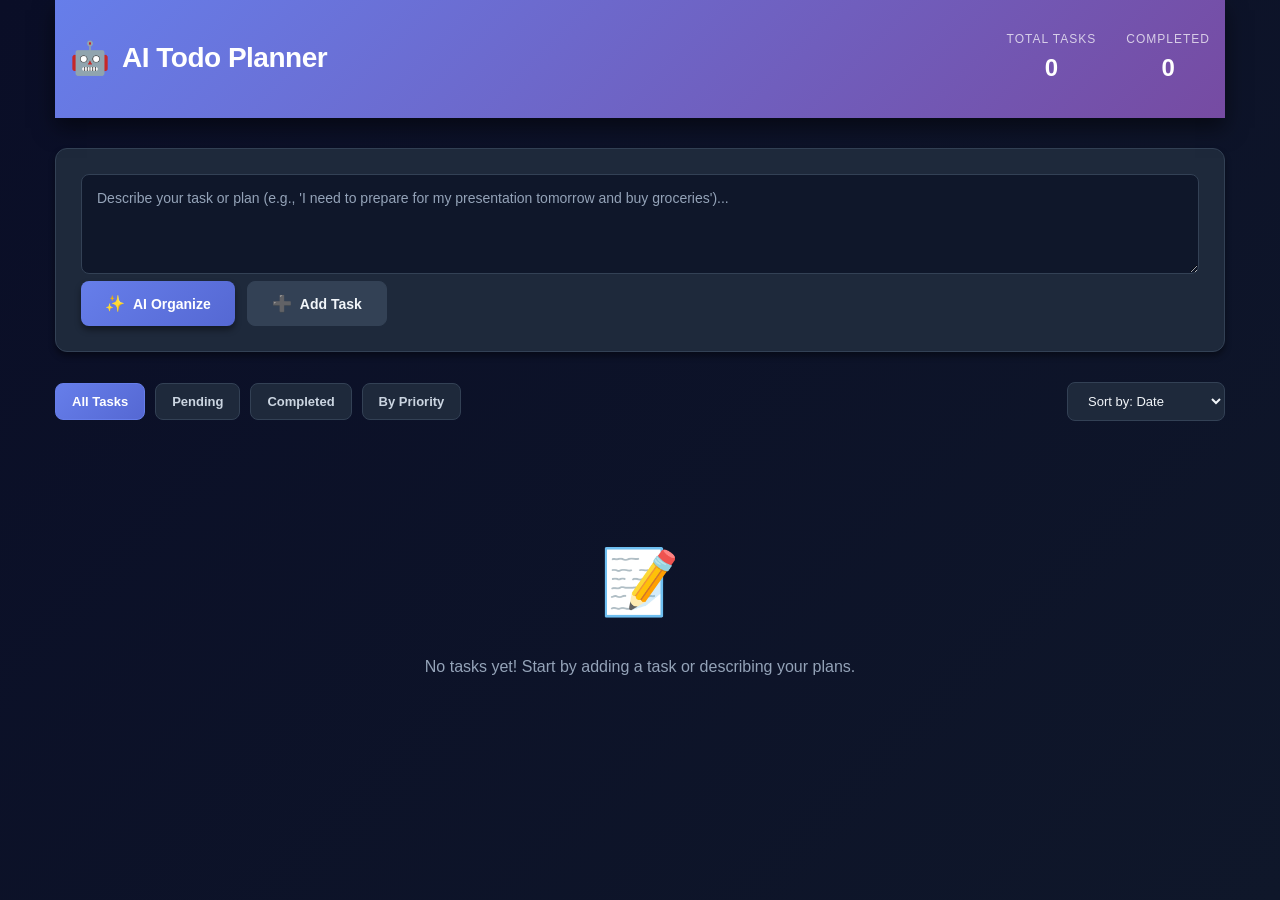
==== commit f9f28079: "Fix stylesheet link from styles.css to style.css" ====
--- a/index.html
+++ b/index.html
@@ -4,7 +4,7 @@
     <meta charset="UTF-8">
     <meta name="viewport" content="width=device-width, initial-scale=1.0">
     <title>AI Todo Planner - Smart Task Management</title>
-    <link rel="stylesheet" href="styles.css">
+    <link rel="stylesheet" href="style.css">
 </head>
 <body>
     <div class="container">
--- a/style.css
+++ b/style.css
@@ -0,0 +1,1017 @@
+/* ============================================================================
+   AI TODO PLANNER - Complete CSS Styling
+   ============================================================================ */
+
+:root {
+    --primary-color: #667eea;
+    --primary-dark: #5568d3;
+    --secondary-color: #764ba2;
+    --success-color: #48bb78;
+    --warning-color: #f6ad55;
+    --danger-color: #f56565;
+    --bg-dark: #0f172a;
+    --bg-darker: #0a0e27;
+    --bg-card: #1e293b;
+    --bg-hover: #334155;
+    --text-primary: #f1f5f9;
+    --text-secondary: #cbd5e1;
+    --text-muted: #94a3b8;
+    --border-color: #334155;
+    --shadow-sm: 0 1px 2px rgba(0, 0, 0, 0.3);
+    --shadow-md: 0 4px 6px rgba(0, 0, 0, 0.4);
+    --shadow-lg: 0 10px 20px rgba(0, 0, 0, 0.5);
+}
+
+/* ============================================================================
+   RESET & BASE STYLES
+   ============================================================================ */
+
+* {
+    margin: 0;
+    padding: 0;
+    box-sizing: border-box;
+}
+
+html {
+    scroll-behavior: smooth;
+}
+
+body {
+    font-family: 'Segoe UI', Tahoma, Geneva, Verdana, sans-serif;
+    background: linear-gradient(135deg, var(--bg-darker) 0%, var(--bg-dark) 100%);
+    color: var(--text-primary);
+    line-height: 1.6;
+    min-height: 100vh;
+}
+
+a {
+    color: var(--primary-color);
+    text-decoration: none;
+    transition: color 0.2s;
+}
+
+a:hover {
+    color: var(--primary-dark);
+}
+
+/* ============================================================================
+   CONTAINER & LAYOUT
+   ============================================================================ */
+
+.container {
+    max-width: 1200px;
+    margin: 0 auto;
+    padding: 0 15px;
+}
+
+/* ============================================================================
+   HEADER
+   ============================================================================ */
+
+.header {
+    background: linear-gradient(135deg, var(--primary-color) 0%, var(--secondary-color) 100%);
+    padding: 30px 0;
+    margin-bottom: 30px;
+    box-shadow: var(--shadow-lg);
+    position: sticky;
+    top: 0;
+    z-index: 100;
+}
+
+.header-content {
+    max-width: 1200px;
+    margin: 0 auto;
+    padding: 0 15px;
+    display: flex;
+    justify-content: space-between;
+    align-items: center;
+    flex-wrap: wrap;
+    gap: 20px;
+}
+
+.logo {
+    display: flex;
+    align-items: center;
+    gap: 12px;
+}
+
+.logo-icon {
+    font-size: 32px;
+    animation: float 3s ease-in-out infinite;
+}
+
+@keyframes float {
+    0%, 100% { transform: translateY(0px); }
+    50% { transform: translateY(-8px); }
+}
+
+.logo h1 {
+    font-size: 28px;
+    font-weight: 700;
+    color: white;
+    letter-spacing: -0.5px;
+}
+
+.header-stats {
+    display: flex;
+    gap: 30px;
+}
+
+.stat {
+    display: flex;
+    flex-direction: column;
+    align-items: center;
+}
+
+.stat-label {
+    font-size: 12px;
+    text-transform: uppercase;
+    letter-spacing: 1px;
+    opacity: 0.9;
+    color: rgba(255, 255, 255, 0.8);
+}
+
+.stat-value {
+    font-size: 24px;
+    font-weight: 700;
+    color: white;
+}
+
+/* ============================================================================
+   MAIN CONTENT
+   ============================================================================ */
+
+.main-content {
+    display: grid;
+    gap: 30px;
+}
+
+/* ============================================================================
+   INPUT SECTION
+   ============================================================================ */
+
+.input-section {
+    display: grid;
+    gap: 20px;
+}
+
+.input-container {
+    background: var(--bg-card);
+    padding: 25px;
+    border-radius: 12px;
+    border: 1px solid var(--border-color);
+    box-shadow: var(--shadow-md);
+    transition: all 0.3s;
+}
+
+.input-container:focus-within {
+    border-color: var(--primary-color);
+    box-shadow: 0 0 0 3px rgba(102, 126, 234, 0.1), var(--shadow-md);
+}
+
+.task-input {
+    width: 100%;
+    min-height: 100px;
+    padding: 15px;
+    background: var(--bg-dark);
+    border: 1px solid var(--border-color);
+    border-radius: 8px;
+    color: var(--text-primary);
+    font-size: 14px;
+    resize: vertical;
+    font-family: inherit;
+    transition: all 0.3s;
+}
+
+.task-input::placeholder {
+    color: var(--text-muted);
+}
+
+.task-input:focus {
+    outline: none;
+    border-color: var(--primary-color);
+    background: rgba(102, 126, 234, 0.05);
+}
+
+.input-actions {
+    display: flex;
+    gap: 12px;
+    flex-wrap: wrap;
+}
+
+/* ============================================================================
+   BUTTONS
+   ============================================================================ */
+
+.btn {
+    padding: 12px 24px;
+    border: none;
+    border-radius: 8px;
+    font-size: 14px;
+    font-weight: 600;
+    cursor: pointer;
+    transition: all 0.3s;
+    display: inline-flex;
+    align-items: center;
+    gap: 8px;
+    text-transform: capitalize;
+}
+
+.btn-primary {
+    background: linear-gradient(135deg, var(--primary-color) 0%, var(--primary-dark) 100%);
+    color: white;
+    box-shadow: var(--shadow-md);
+}
+
+.btn-primary:hover {
+    transform: translateY(-2px);
+    box-shadow: var(--shadow-lg);
+}
+
+.btn-primary:active {
+    transform: translateY(0);
+}
+
+.btn-secondary {
+    background: var(--bg-hover);
+    color: var(--text-primary);
+    border: 1px solid var(--border-color);
+}
+
+.btn-secondary:hover {
+    background: var(--border-color);
+    transform: translateY(-2px);
+}
+
+.btn-outline {
+    background: transparent;
+    color: var(--text-primary);
+    border: 1px solid var(--border-color);
+}
+
+.btn-outline:hover {
+    background: var(--bg-hover);
+    border-color: var(--primary-color);
+}
+
+.btn-danger {
+    background: var(--danger-color);
+    color: white;
+}
+
+.btn-danger:hover {
+    background: #e53e3e;
+    transform: translateY(-2px);
+}
+
+.btn-icon {
+    font-size: 16px;
+}
+
+/* ============================================================================
+   AI SUGGESTIONS
+   ============================================================================ */
+
+.ai-suggestions {
+    background: var(--bg-card);
+    border: 1px solid var(--primary-color);
+    border-radius: 12px;
+    padding: 20px;
+    margin-top: 15px;
+    box-shadow: 0 0 20px rgba(102, 126, 234, 0.2);
+    animation: slideIn 0.3s ease-out;
+}
+
+@keyframes slideIn {
+    from {
+        opacity: 0;
+        transform: translateY(-10px);
+    }
+    to {
+        opacity: 1;
+        transform: translateY(0);
+    }
+}
+
+.ai-suggestions.hidden {
+    display: none;
+}
+
+.suggestions-header {
+    display: flex;
+    justify-content: space-between;
+    align-items: center;
+    margin-bottom: 15px;
+    padding-bottom: 15px;
+    border-bottom: 1px solid var(--border-color);
+}
+
+.suggestions-header h3 {
+    font-size: 16px;
+    color: var(--primary-color);
+}
+
+.suggestions-content {
+    display: grid;
+    gap: 12px;
+    margin-bottom: 15px;
+    max-height: 300px;
+    overflow-y: auto;
+}
+
+.suggestion-item {
+    background: var(--bg-dark);
+    padding: 12px;
+    border-radius: 8px;
+    border-left: 3px solid var(--primary-color);
+    display: flex;
+    justify-content: space-between;
+    align-items: center;
+    gap: 10px;
+}
+
+.suggestion-item.high-priority {
+    border-left-color: var(--danger-color);
+}
+
+.suggestion-item.medium-priority {
+    border-left-color: var(--warning-color);
+}
+
+.suggestion-item.low-priority {
+    border-left-color: var(--success-color);
+}
+
+.suggestion-text {
+    flex: 1;
+}
+
+.suggestion-title {
+    font-weight: 600;
+    color: var(--text-primary);
+}
+
+.suggestion-meta {
+    font-size: 12px;
+    color: var(--text-muted);
+    margin-top: 4px;
+}
+
+.suggestion-badge {
+    display: inline-flex;
+    align-items: center;
+    gap: 4px;
+    padding: 4px 8px;
+    background: var(--primary-color);
+    color: white;
+    border-radius: 4px;
+    font-size: 11px;
+    font-weight: 600;
+    text-transform: uppercase;
+    white-space: nowrap;
+}
+
+.suggestions-actions {
+    display: flex;
+    gap: 10px;
+}
+
+.close-btn {
+    background: none;
+    border: none;
+    color: var(--text-muted);
+    font-size: 20px;
+    cursor: pointer;
+    padding: 0;
+    transition: color 0.2s;
+}
+
+.close-btn:hover {
+    color: var(--text-primary);
+}
+
+/* ============================================================================
+   CONTROLS SECTION
+   ============================================================================ */
+
+.controls-section {
+    display: flex;
+    justify-content: space-between;
+    align-items: center;
+    gap: 20px;
+    flex-wrap: wrap;
+}
+
+.view-controls {
+    display: flex;
+    gap: 10px;
+    flex-wrap: wrap;
+}
+
+.view-btn {
+    padding: 10px 16px;
+    background: var(--bg-card);
+    color: var(--text-secondary);
+    border: 1px solid var(--border-color);
+    border-radius: 8px;
+    font-size: 13px;
+    font-weight: 600;
+    cursor: pointer;
+    transition: all 0.3s;
+}
+
+.view-btn:hover {
+    border-color: var(--primary-color);
+    color: var(--primary-color);
+}
+
+.view-btn.active {
+    background: linear-gradient(135deg, var(--primary-color) 0%, var(--primary-dark) 100%);
+    color: white;
+    border-color: var(--primary-color);
+}
+
+.sort-controls {
+    display: flex;
+    align-items: center;
+    gap: 10px;
+}
+
+.sort-select {
+    padding: 10px 16px;
+    background: var(--bg-card);
+    color: var(--text-primary);
+    border: 1px solid var(--border-color);
+    border-radius: 8px;
+    font-size: 13px;
+    cursor: pointer;
+    transition: all 0.3s;
+}
+
+.sort-select:hover,
+.sort-select:focus {
+    border-color: var(--primary-color);
+    outline: none;
+}
+
+/* ============================================================================
+   TASKS SECTION
+   ============================================================================ */
+
+.tasks-section {
+    display: grid;
+    gap: 20px;
+}
+
+.tasks-grid {
+    display: grid;
+    grid-template-columns: repeat(auto-fill, minmax(300px, 1fr));
+    gap: 20px;
+    animation: fadeIn 0.3s ease-out;
+}
+
+@keyframes fadeIn {
+    from {
+        opacity: 0;
+    }
+    to {
+        opacity: 1;
+    }
+}
+
+.task-card {
+    background: var(--bg-card);
+    border: 1px solid var(--border-color);
+    border-radius: 12px;
+    padding: 20px;
+    cursor: pointer;
+    transition: all 0.3s;
+    position: relative;
+    overflow: hidden;
+}
+
+.task-card::before {
+    content: '';
+    position: absolute;
+    top: 0;
+    left: 0;
+    right: 0;
+    height: 3px;
+    background: linear-gradient(90deg, var(--primary-color), var(--secondary-color));
+    transform: scaleX(0);
+    transform-origin: left;
+    transition: transform 0.3s;
+}
+
+.task-card:hover {
+    transform: translateY(-4px);
+    border-color: var(--primary-color);
+    box-shadow: var(--shadow-lg);
+}
+
+.task-card:hover::before {
+    transform: scaleX(1);
+}
+
+.task-card.completed {
+    opacity: 0.7;
+    background: var(--bg-darker);
+}
+
+.task-header {
+    display: flex;
+    justify-content: space-between;
+    align-items: start;
+    margin-bottom: 12px;
+    gap: 10px;
+}
+
+.task-checkbox {
+    width: 20px;
+    height: 20px;
+    margin-top: 2px;
+    cursor: pointer;
+}
+
+.task-title {
+    font-size: 16px;
+    font-weight: 600;
+    color: var(--text-primary);
+    flex: 1;
+    word-break: break-word;
+}
+
+.task-card.completed .task-title {
+    text-decoration: line-through;
+    color: var(--text-muted);
+}
+
+.task-menu {
+    background: none;
+    border: none;
+    color: var(--text-muted);
+    font-size: 20px;
+    cursor: pointer;
+    padding: 0;
+    width: 24px;
+    height: 24px;
+    display: flex;
+    align-items: center;
+    justify-content: center;
+    transition: color 0.2s;
+}
+
+.task-menu:hover {
+    color: var(--primary-color);
+}
+
+.task-description {
+    font-size: 13px;
+    color: var(--text-secondary);
+    margin-bottom: 12px;
+    line-height: 1.5;
+}
+
+.task-meta {
+    display: flex;
+    flex-wrap: wrap;
+    gap: 8px;
+    margin-bottom: 12px;
+}
+
+.priority-badge {
+    padding: 4px 8px;
+    border-radius: 4px;
+    font-size: 11px;
+    font-weight: 600;
+    text-transform: uppercase;
+    display: inline-flex;
+    align-items: center;
+    gap: 4px;
+}
+
+.priority-badge.high {
+    background: rgba(245, 101, 101, 0.2);
+    color: var(--danger-color);
+}
+
+.priority-badge.medium {
+    background: rgba(246, 173, 85, 0.2);
+    color: var(--warning-color);
+}
+
+.priority-badge.low {
+    background: rgba(72, 187, 120, 0.2);
+    color: var(--success-color);
+}
+
+.category-badge {
+    padding: 4px 8px;
+    border-radius: 4px;
+    font-size: 11px;
+    font-weight: 600;
+    background: rgba(102, 126, 234, 0.2);
+    color: var(--primary-color);
+}
+
+.due-date {
+    font-size: 12px;
+    color: var(--text-muted);
+    display: flex;
+    align-items: center;
+    gap: 4px;
+}
+
+.due-date.overdue {
+    color: var(--danger-color);
+}
+
+.reminder-indicator {
+    display: inline-flex;
+    align-items: center;
+    gap: 4px;
+    font-size: 12px;
+    color: var(--primary-color);
+}
+
+.task-actions {
+    display: flex;
+    gap: 8px;
+    margin-top: 12px;
+}
+
+.task-actions button {
+    flex: 1;
+    padding: 8px 12px;
+    border: none;
+    border-radius: 6px;
+    font-size: 12px;
+    font-weight: 600;
+    cursor: pointer;
+    transition: all 0.2s;
+}
+
+.task-actions .edit-btn {
+    background: var(--primary-color);
+    color: white;
+}
+
+.task-actions .edit-btn:hover {
+    background: var(--primary-dark);
+}
+
+/* ============================================================================
+   EMPTY STATE
+   ============================================================================ */
+
+.empty-state {
+    grid-column: 1 / -1;
+    text-align: center;
+    padding: 60px 20px;
+    color: var(--text-muted);
+}
+
+.empty-icon {
+    font-size: 64px;
+    margin-bottom: 20px;
+    animation: bounce 2s ease-in-out infinite;
+}
+
+@keyframes bounce {
+    0%, 100% { transform: translateY(0); }
+    50% { transform: translateY(-10px); }
+}
+
+.empty-state p {
+    font-size: 16px;
+}
+
+/* ============================================================================
+   MODAL
+   ============================================================================ */
+
+.modal {
+    position: fixed;
+    top: 0;
+    left: 0;
+    width: 100%;
+    height: 100%;
+    background: rgba(0, 0, 0, 0.7);
+    display: flex;
+    align-items: center;
+    justify-content: center;
+    z-index: 1000;
+    animation: fadeIn 0.3s ease-out;
+    backdrop-filter: blur(4px);
+}
+
+.modal.hidden {
+    display: none;
+}
+
+.modal-content {
+    background: var(--bg-card);
+    border: 1px solid var(--border-color);
+    border-radius: 12px;
+    padding: 30px;
+    max-width: 500px;
+    width: 90%;
+    max-height: 90vh;
+    overflow-y: auto;
+    box-shadow: var(--shadow-lg);
+}
+
+.modal-header {
+    display: flex;
+    justify-content: space-between;
+    align-items: center;
+    margin-bottom: 20px;
+    padding-bottom: 15px;
+    border-bottom: 1px solid var(--border-color);
+}
+
+.modal-header h2 {
+    font-size: 20px;
+    font-weight: 700;
+}
+
+.modal-body {
+    display: grid;
+    gap: 16px;
+    margin-bottom: 20px;
+}
+
+.form-group {
+    display: grid;
+    gap: 6px;
+}
+
+.form-group label {
+    font-size: 13px;
+    font-weight: 600;
+    color: var(--text-secondary);
+    display: flex;
+    align-items: center;
+    gap: 8px;
+}
+
+.form-input,
+.form-textarea,
+.form-select {
+    padding: 10px 12px;
+    background: var(--bg-dark);
+    border: 1px solid var(--border-color);
+    border-radius: 6px;
+    color: var(--text-primary);
+    font-size: 14px;
+    font-family: inherit;
+    transition: all 0.2s;
+}
+
+.form-input:focus,
+.form-textarea:focus,
+.form-select:focus {
+    outline: none;
+    border-color: var(--primary-color);
+    background: rgba(102, 126, 234, 0.05);
+}
+
+.form-textarea {
+    min-height: 80px;
+    resize: vertical;
+}
+
+.form-checkbox {
+    width: 18px;
+    height: 18px;
+    cursor: pointer;
+}
+
+.form-row {
+    display: grid;
+    grid-template-columns: 1fr 1fr;
+    gap: 12px;
+}
+
+.modal-actions {
+    display: flex;
+    gap: 10px;
+}
+
+.modal-actions .btn {
+    flex: 1;
+}
+
+/* ============================================================================
+   NOTIFICATIONS
+   ============================================================================ */
+
+.notification-area {
+    position: fixed;
+    bottom: 20px;
+    right: 20px;
+    z-index: 2000;
+    display: flex;
+    flex-direction: column;
+    gap: 10px;
+    max-width: 400px;
+}
+
+.notification {
+    background: var(--bg-card);
+    border: 1px solid var(--border-color);
+    border-left: 3px solid var(--primary-color);
+    border-radius: 8px;
+    padding: 16px;
+    box-shadow: var(--shadow-lg);
+    animation: slideInRight 0.3s ease-out;
+    display: flex;
+    align-items: center;
+    gap: 12px;
+}
+
+@keyframes slideInRight {
+    from {
+        transform: translateX(400px);
+        opacity: 0;
+    }
+    to {
+        transform: translateX(0);
+        opacity: 1;
+    }
+}
+
+.notification.success {
+    border-left-color: var(--success-color);
+}
+
+.notification.error {
+    border-left-color: var(--danger-color);
+}
+
+.notification.info {
+    border-left-color: var(--primary-color);
+}
+
+.notification-icon {
+    font-size: 20px;
+    flex-shrink: 0;
+}
+
+.notification-text {
+    flex: 1;
+    font-size: 14px;
+}
+
+.notification-close {
+    background: none;
+    border: none;
+    color: var(--text-muted);
+    font-size: 16px;
+    cursor: pointer;
+    padding: 0;
+}
+
+/* ============================================================================
+   REMINDER NOTIFICATION
+   ============================================================================ */
+
+.reminder-notification {
+    position: fixed;
+    top: 20px;
+    left: 50%;
+    transform: translateX(-50%);
+    background: linear-gradient(135deg, var(--primary-color) 0%, var(--secondary-color) 100%);
+    border-radius: 12px;
+    padding: 20px;
+    box-shadow: var(--shadow-lg);
+    z-index: 2000;
+    animation: slideDown 0.3s ease-out;
+    max-width: 500px;
+    width: 90%;
+}
+
+@keyframes slideDown {
+    from {
+        transform: translateX(-50%) translateY(-100%);
+        opacity: 0;
+    }
+    to {
+        transform: translateX(-50%) translateY(0);
+        opacity: 1;
+    }
+}
+
+.reminder-notification.hidden {
+    display: none;
+}
+
+.reminder-content {
+    display: flex;
+    gap: 16px;
+    align-items: center;
+}
+
+.reminder-icon {
+    font-size: 32px;
+    animation: ringBell 0.6s ease-in-out infinite;
+}
+
+@keyframes ringBell {
+    0%, 100% { transform: rotate(0deg); }
+    25% { transform: rotate(-5deg); }
+    75% { transform: rotate(5deg); }
+}
+
+.reminder-text {
+    flex: 1;
+    color: white;
+}
+
+.reminder-text h4 {
+    margin-bottom: 4px;
+    font-size: 14px;
+    font-weight: 600;
+}
+
+.reminder-text p {
+    font-size: 13px;
+    opacity: 0.9;
+}
+
+.reminder-actions {
+    display: flex;
+    gap: 8px;
+    flex-shrink: 0;
+}
+
+.reminder-btn {
+    padding: 8px 16px;
+    border: none;
+    border-radius: 6px;
+    font-size: 12px;
+    font-weight: 600;
+    cursor: pointer;
+    transition: all 0.2s;
+    background: rgba(255, 255, 255, 0.2);
+    color: white;
+}
+
+.reminder-btn:hover {
+    background: rgba(255, 255, 255, 0.3);
+}
+
+.reminder-btn.primary {
+    background: rgba(255, 255, 255, 0.3);
+}
+
+.reminder-btn.primary:hover {
+    background: rgba(255, 255, 255, 0.4);
+}
+
+/* ============================================================================
+   SCROLLBAR
+   ============================================================================ */
+
+::-webkit-scrollbar {
+    width: 8px;
+    height: 8px;
+}
+
+::-webkit-scrollbar-track {
+    background: var(--bg-dark);
+}
+
+::-webkit-scrollbar-thumb {
+    background: var(--border-color);
+    border-radius: 4px;
+}
+
+::-webkit-scrollbar-thumb:hover {
+    background: var(--primary-color);
+}
+
+/* ============================================================================
+   RESPONSIVE DESIGN
+   ============================================================================ */
+
+@media (max-width: 768px) {
+    .header-content {
+        flex-direction: column;
+        align-items: flex-start;
+    }
+
+    .header-stats {
+        width: 100%;
+        justify-content: space-around;
+    }
+
+    .logo h1 {
+        font-size: 22px;
+    }
+
+    .main-content {
+        gap: 20px;
+    }
+
+    .tasks-gr
